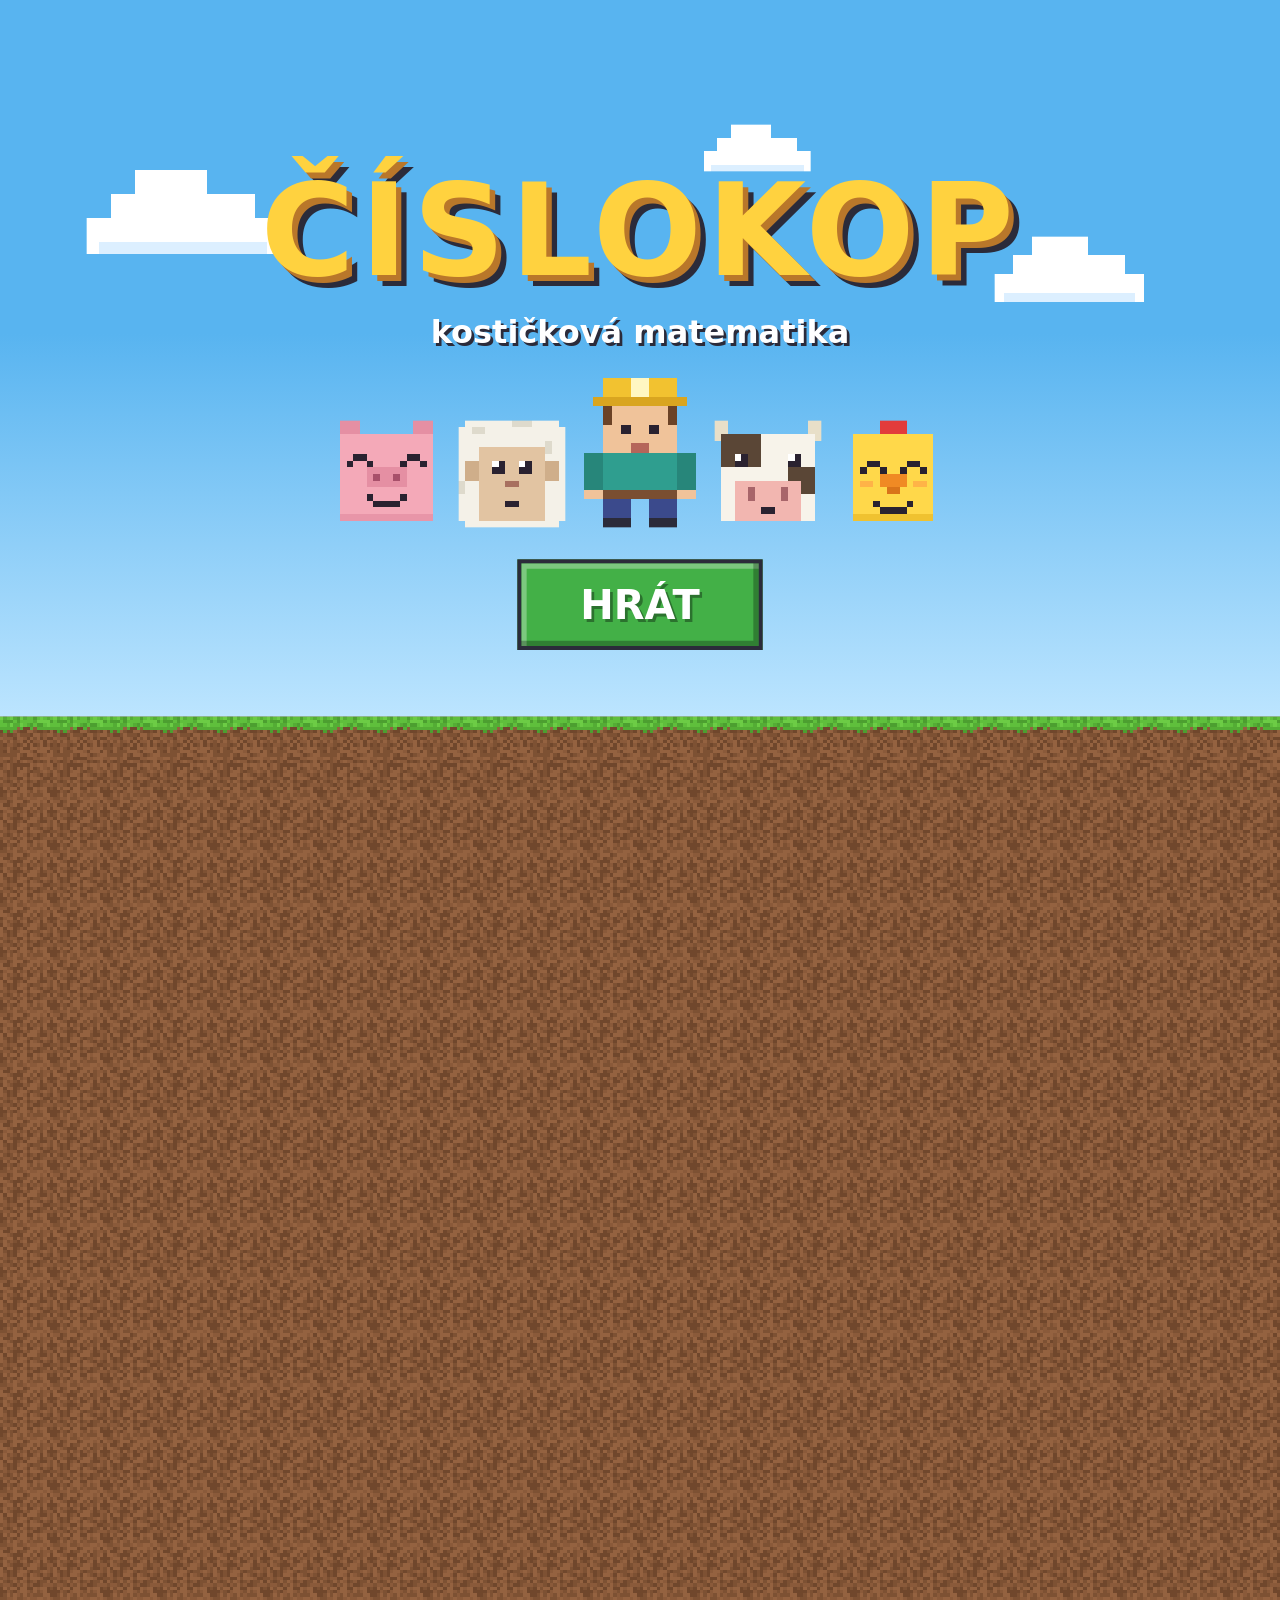
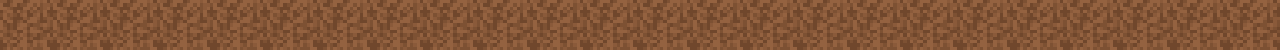
==== index.html @ ec6ec652 "Číslokop: kostičková matematika pro prvňáky jako PWA Tři světy, 27 úrovní, čtyři minihry (krmení, ce" ====
<!DOCTYPE html>
<html lang="cs">
<head>
<meta charset="utf-8">
<title>Číslokop — kostičková matematika</title>
<meta name="viewport" content="width=device-width, initial-scale=1, maximum-scale=1, user-scalable=no, viewport-fit=cover">
<meta name="theme-color" content="#58b4f0">
<!-- PWA / iOS "Přidat na plochu" -->
<link rel="manifest" href="manifest.webmanifest">
<meta name="apple-mobile-web-app-capable" content="yes">
<meta name="mobile-web-app-capable" content="yes">
<meta name="apple-mobile-web-app-status-bar-style" content="black-translucent">
<meta name="apple-mobile-web-app-title" content="Číslokop">
<link rel="apple-touch-icon" href="icons/icon-180.png">
<link rel="icon" type="image/png" sizes="192x192" href="icons/icon-192.png">
<link rel="stylesheet" href="css/style.css">
</head>
<body>
<!-- sonda: z ní se čtou safe-area insety (výřez displeje, home indicator) -->
<div id="safearea"></div>

<!-- Scéna má pevnou logickou výšku 540 px a celá se zvětšuje podle okna. -->
<div id="stage">

  <!-- úvod -->
  <section id="scr-title" class="screen">
    <div class="sky-clouds"></div>
    <div class="title-box">
      <h1 class="logo">ČÍSLOKOP</h1>
      <p class="logo-sub">kostičková matematika</p>
      <div class="title-crew" id="titleCrew"></div>
      <button id="btnPlay" class="btn ok big">HRÁT</button>
    </div>
    <div class="title-ground"></div>
  </section>

  <!-- mapa úrovní -->
  <section id="scr-map" class="screen hidden">
    <div id="mapScroll"><div id="mapInner"></div></div>
    <div class="map-top">
      <div class="map-logo">ČÍSLOKOP</div>
      <div class="map-stars"><span class="px star-ic"></span><b id="mapStars">0</b></div>
      <button id="btnSettings" class="btn round" aria-label="Nastavení"></button>
    </div>
  </section>

  <!-- úroveň -->
  <section id="scr-level" class="screen hidden">
    <div class="level-ground"></div>
    <div id="topbar">
      <button id="btnBack" class="btn round" aria-label="Zpět na mapu"></button>
      <div id="lights"></div>
      <div id="promptBox">
        <span id="prompt"></span>
        <button id="btnSpeak" class="speak" aria-label="Přečíst nahlas"></button>
      </div>
      <button id="btnHint" class="btn round hintbtn" aria-label="Nápověda">?</button>
    </div>
    <div id="play"></div>
  </section>

  <!-- výsledek úrovně -->
  <div id="ov-result" class="overlay hidden">
    <div class="panel">
      <h2 id="resTitle">Hotovo!</h2>
      <div id="resStars" class="res-stars"></div>
      <p id="resText" class="res-text"></p>
      <div class="panel-btns">
        <button id="btnResMap" class="btn round" aria-label="Mapa"></button>
        <button id="btnResAgain" class="btn round" aria-label="Znovu"></button>
        <button id="btnResNext" class="btn ok big">DALŠÍ</button>
      </div>
    </div>
  </div>

  <!-- nastavení (pro rodiče) -->
  <div id="ov-settings" class="overlay hidden">
    <div class="panel">
      <h2>Nastavení</h2>
      <button id="setSound" class="btn wide"></button>
      <button id="setUnlock" class="btn wide"></button>
      <button id="setReset" class="btn wide no"></button>
      <button id="setClose" class="btn ok wide">Zavřít</button>
      <p class="ver" id="ver"></p>
    </div>
  </div>

  <div id="confetti"></div>
</div>

<!-- na výšku se hrát nedá pohodlně -->
<div id="rotate" class="hidden"><div class="rot-phone"></div><p>Otoč telefon na šířku</p></div>

<script src="js/util.js"></script>
<script src="js/store.js"></script>
<script src="js/audio.js"></script>
<script src="js/art.js"></script>
<script src="js/levels.js"></script>
<script src="js/games/feed.js"></script>
<script src="js/games/cart.js"></script>
<script src="js/games/lift.js"></script>
<script src="js/games/chest.js"></script>
<script src="js/main.js"></script>
</body>
</html>
---- css/style.css ----
* { margin: 0; padding: 0; box-sizing: border-box; -webkit-tap-highlight-color: transparent; }

html, body {
  width: 100%; height: 100%;
  overflow: hidden;
  overscroll-behavior: none;
  background: #58b4f0;
  font-family: ui-rounded, "SF Pro Rounded", "Arial Rounded MT Bold", "Nunito", "Trebuchet MS", system-ui, sans-serif;
  touch-action: manipulation;
  -webkit-user-select: none; user-select: none;
  -webkit-touch-callout: none;
}
button { font: inherit; color: inherit; cursor: pointer; border-radius: 0; -webkit-appearance: none; appearance: none; }
.hidden { display: none !important; }

/* neviditelná sonda — main.js si z ní přečte safe-area insety */
#safearea {
  position: fixed; left: 0; top: 0; width: 0; height: 0;
  padding: env(safe-area-inset-top) env(safe-area-inset-right)
           env(safe-area-inset-bottom) env(safe-area-inset-left);
  visibility: hidden; pointer-events: none;
}

/* ---- scéna: pevných 540 px na výšku, zvětšuje ji main.js ---- */
#stage {
  position: absolute; left: 0; top: 0;
  width: 960px; height: 540px;
  transform-origin: 0 0;
  font-size: 20px; color: #2b2b3a;
}
.screen { position: absolute; inset: 0; isolation: isolate; }
/* pozadí přesahuje scénu, aby okraje kolem výřezu displeje nebyly holé */
.screen::before {
  content: ""; position: absolute; inset: -600px; z-index: -2;
  background: linear-gradient(#58b4f0 45%, #bfe6ff 62%);
}
.px { image-rendering: pixelated; background-size: 100% 100%; background-repeat: no-repeat; }
.ic { width: 26px; height: 26px; fill: currentColor; display: block; }

/* ---- tlačítka ---- */
.btn {
  height: 52px; padding: 0 18px;
  font-weight: 800; color: #fff;
  background: #7a7f8c; border: 3px solid #2b2b3a;
  box-shadow: inset -4px -4px 0 rgba(0, 0, 0, .28), inset 4px 4px 0 rgba(255, 255, 255, .3);
  text-shadow: 2px 2px 0 rgba(0, 0, 0, .35);
}
.btn:active { transform: translateY(2px); filter: brightness(.9); }
.btn:disabled { filter: grayscale(.8) brightness(.75); }
.btn.ok { background: #43b047; }
.btn.no { background: #d9534f; }
.btn.round { width: 52px; padding: 0; display: grid; place-items: center; flex: none; }
.btn.big { height: 68px; font-size: 30px; padding: 0 44px; }
.btn.wide { display: block; width: 100%; margin-top: 10px; font-size: 19px; }
.btn.ready { animation: pulse 1s infinite; }

/* ---- úvod ---- */
.title-box { position: absolute; inset: 0 0 70px; display: flex; flex-direction: column; align-items: center; justify-content: center; gap: 6px; }
.logo {
  font-size: 96px; font-weight: 900; letter-spacing: 4px; color: #ffd23f;
  text-shadow: 4px 4px 0 #b9772a, 8px 8px 0 #2b2b3a;
}
.logo-sub { font-size: 24px; font-weight: 800; color: #fff; text-shadow: 2px 2px 0 #2b2b3a; margin-bottom: 14px; }
.title-crew { display: flex; align-items: flex-end; gap: 14px; margin-bottom: 18px; }
.crew-face { width: 80px; height: 80px; }
.crew-hero { width: 84px; height: 112px; }
.title-ground, .level-ground {
  position: absolute; left: -600px; right: -600px; height: 700px; z-index: -1;
  background-image: var(--t-grass), var(--t-dirt);
  background-size: 40px 40px; background-repeat: repeat-x, repeat;
  image-rendering: pixelated;
}
.title-ground { top: calc(100% - 70px); }
.level-ground { top: calc(100% - 28px); }
.sky-clouds {
  position: absolute; inset: 0; z-index: -1; image-rendering: pixelated;
  background: var(--s-cloud) 8% 60px / 144px 63px no-repeat, var(--s-cloud) 88% 110px / 112px 49px no-repeat,
              var(--s-cloud) 60% 26px / 80px 35px no-repeat;
}

/* ---- mapa ---- */
#mapScroll {
  position: absolute; inset: 0; overflow-x: auto; overflow-y: hidden;
  -webkit-overflow-scrolling: touch; scrollbar-width: none; touch-action: pan-x;
}
#mapScroll::-webkit-scrollbar { display: none; }
#mapInner { position: relative; height: 540px; }
.mworld { position: absolute; top: 0; bottom: 0; image-rendering: pixelated; }
.mworld.t-louka {
  background: var(--s-cloud) 120px 80px / 144px 63px no-repeat, var(--s-cloud) 640px 130px / 96px 42px no-repeat,
              var(--s-cloud) 1100px 70px / 128px 56px no-repeat, linear-gradient(#58b4f0 45%, #bfe6ff 62%);
}
.mworld.t-les {
  background: var(--s-cloud) 300px 90px / 128px 56px no-repeat, var(--s-cloud) 980px 120px / 96px 42px no-repeat,
              linear-gradient(#3d9bc0 40%, #a9e2c4 62%);
}
.mworld.t-dul { background: linear-gradient(rgba(22, 20, 34, .78), rgba(22, 20, 34, .6)), var(--t-stone) 0 0 / 40px 40px; }
.mcol {
  position: absolute; bottom: 0; image-rendering: pixelated;
  background-image: var(--t-grass), var(--t-dirt);
  background-size: 40px 40px; background-repeat: repeat-x, repeat;
}
.mcol.t-dul { background-image: var(--t-stone), var(--t-stone); box-shadow: inset 0 4px 0 #a9aab0; }
.wsign {
  position: absolute; left: 12px; bottom: 100%; margin-bottom: 26px; padding: 6px 14px;
  background: var(--t-planks) 0 0 / 32px 32px; image-rendering: pixelated;
  border: 4px solid #5e3d1c; font-weight: 800; font-size: 22px; color: #fff; text-shadow: 2px 2px 0 #2b2b3a;
}
.wsign::after { content: ""; position: absolute; left: 50%; top: 100%; width: 10px; height: 30px; margin: 4px 0 0 -5px; background: #5e3d1c; }
.node {
  position: absolute; width: 80px; height: 80px; padding: 0; z-index: 2;
  background: var(--t-planks) 0 0 / 40px 40px; image-rendering: pixelated;
  border: 4px solid #5e3d1c; display: grid; place-items: center;
  box-shadow: inset -4px -4px 0 rgba(0, 0, 0, .2), inset 4px 4px 0 rgba(255, 255, 255, .25);
}
.node::after { content: ""; position: absolute; left: 50%; top: 100%; width: 12px; height: 16px; margin: 4px 0 0 -6px; background: #5e3d1c; z-index: -1; }
.node-ic { width: 50px; height: 50px; background-size: contain; background-position: center; }
.node-ic.svg { color: #fff; display: grid; place-items: center; filter: drop-shadow(2px 2px 0 #2b2b3a); }
.node-ic.svg .ic { width: 40px; height: 40px; }
.node-num {
  position: absolute; left: -14px; top: -14px; min-width: 30px; height: 30px; padding: 0 4px;
  background: #2b2b3a; color: #fff; font-size: 17px; font-weight: 800; line-height: 26px; border: 2px solid #fff;
}
.node-stars { position: absolute; left: 50%; bottom: -15px; transform: translateX(-50%); display: none; gap: 1px; }
.node-stars .px { width: 21px; height: 21px; }
.node.done .node-stars { display: flex; }
.node.done { border-color: #2f8f2f; }
.node.locked { filter: grayscale(1) brightness(.72); }
.node.current { border-color: #ffd23f; animation: bob 1s infinite; }
.map-hero { position: absolute; width: 36px; height: 48px; z-index: 3; }
.deco { position: absolute; bottom: 100%; }
.tree { width: 72px; }
.tree .crown { height: 64px; background: var(--t-leaves) 0 0 / 32px 32px; image-rendering: pixelated; box-shadow: inset 0 -6px 0 rgba(0, 0, 0, .18); }
.tree .trunk { width: 20px; height: 44px; margin: 0 auto; background: var(--t-log) 0 0 / 20px 20px; image-rendering: pixelated; }
.tree.tall .trunk { height: 92px; }
.flower { width: 20px; height: 32px; background-image: var(--s-flower); }
.torch { width: 16px; height: 40px; background-image: var(--s-torch); }
.ore { bottom: auto; width: 40px; height: 40px; background: var(--t-ore) 0 0 / 100% 100%; image-rendering: pixelated; }
.map-top {
  position: absolute; left: 0; right: 0; top: 0; padding: 10px 14px;
  display: flex; align-items: center; gap: 12px; pointer-events: none;
}
.map-top > * { pointer-events: auto; }
.map-logo { flex: 1; font-size: 30px; font-weight: 900; letter-spacing: 2px; color: #ffd23f; text-shadow: 2px 2px 0 #b9772a, 4px 4px 0 #2b2b3a; pointer-events: none; }
.map-stars {
  display: flex; align-items: center; gap: 8px; height: 52px; padding: 0 14px;
  background: #2b2b3a; color: #fff; font-size: 22px; border: 3px solid #fff;
}
.star-ic { width: 30px; height: 30px; background-image: var(--s-star); }

/* ---- úroveň: horní lišta ---- */
.theme-les::before { background: linear-gradient(#3d9bc0 40%, #a9e2c4 62%); }
.theme-dul::before { background: linear-gradient(rgba(22, 20, 34, .78), rgba(22, 20, 34, .62)), var(--t-stone) 0 0 / 40px 40px; image-rendering: pixelated; }
.theme-dul .level-ground { background-image: var(--t-stone), var(--t-stone); }
#topbar { position: absolute; left: 0; right: 0; top: 0; height: 68px; display: flex; align-items: center; gap: 10px; padding: 0 12px; }
#lights { display: flex; gap: 5px; }
#lights i { width: 20px; height: 20px; background: #2b2b3a; border: 3px solid #fff; }
#lights i.on { background: #3fd8e8; }
#lights i.cur { background: #ffd23f; animation: blink 1s infinite; }
#promptBox {
  flex: 1; min-width: 0; height: 52px; display: flex; align-items: center; gap: 8px; padding: 0 6px 0 16px;
  background: #fff8e4; border: 3px solid #2b2b3a; box-shadow: inset -4px -4px 0 rgba(0, 0, 0, .12);
}
#prompt { flex: 1; min-width: 0; font-size: 21px; font-weight: 800; line-height: 1.1; }
.speak { width: 40px; height: 40px; flex: none; display: grid; place-items: center; background: #bfe3ff; border: 3px solid #3f7fb5; color: #17324d; }
.hintbtn { background: #ffb21f; font-size: 30px; }
.hintbtn.nudge { animation: nudge 1.2s infinite; }
#play { position: absolute; left: 0; right: 0; top: 68px; bottom: 0; }

/* ---- krmení ---- */
.feed { position: absolute; inset: 0; display: flex; gap: 16px; padding: 4px 16px 30px; }
.feed-pens { flex: 1; display: flex; justify-content: space-evenly; align-items: flex-end; gap: 10px; }
.pen { display: flex; flex-direction: column; align-items: center; }
.pen .face { width: 112px; height: 112px; margin-bottom: 2px; }
.pen .meter { order: 1; }
.pen .trough { order: 2; }
.trough {
  width: 100%; min-height: 150px; padding: 12px 6px 8px;
  display: flex; flex-wrap: wrap; align-content: flex-end; align-items: flex-end; justify-content: center; gap: 5px;
  background: #c99558; border: 5px solid #7d5a30;
  box-shadow: inset 0 8px 0 rgba(0, 0, 0, .2), inset 0 -6px 0 rgba(255, 255, 255, .18);
}
.meter { display: flex; flex-wrap: wrap; justify-content: center; gap: 3px; margin-bottom: 4px; padding: 4px; background: rgba(43, 43, 58, .75); }
.meter i { width: 14px; height: 14px; background: #2b2b3a; border: 2px solid #fff; }
.meter i.on { background: #5fbf3c; }
.meter i.over { background: #e23b3b; }
.feed-table { width: 290px; display: flex; flex-direction: column; background: #d8c8a0; border: 4px solid #5e3d1c; box-shadow: inset 0 0 0 4px #efe2c0; }
.feed-table-label { text-align: center; font-weight: 800; font-size: 17px; color: #fff; background: #5e3d1c; padding: 2px 0 4px; }
.feed-table-in { flex: 1; display: flex; flex-wrap: wrap; align-content: center; align-items: center; justify-content: center; gap: 10px; padding: 10px; }
.piece { position: relative; touch-action: none; cursor: grab; flex: none; }
.piece.dragging { z-index: 60; filter: drop-shadow(0 8px 0 rgba(0, 0, 0, .25)); }
.piece.sel { outline: 4px solid #ffd23f; outline-offset: 2px; }
.crate { display: grid; gap: 2px; padding: 4px; background: #f4e7c4; border: 3px solid #7d5a30; }
.pie { background: var(--t-pie) 0 0 / 42px 42px; image-rendering: pixelated; border: 4px solid #b9772a; }
.pie.p4 { width: 84px; height: 84px; }
.pie.p2 { width: 42px; height: 84px; }
.pie.p1 { width: 42px; height: 42px; }

/* ---- truhla ---- */
.chest { position: absolute; inset: 0; display: flex; align-items: center; justify-content: center; gap: 22px; padding: 0 12px 30px; }
.chest-side { position: relative; width: 170px; align-self: flex-end; display: flex; justify-content: center; }
.chest-box { width: 160px; height: 140px; }
.chest-gem { position: absolute; left: 50%; top: 0; width: 60px; height: 54px; margin-left: -30px; animation: rise 1s ease-out forwards; }
.chest-panel {
  position: relative; width: 720px; height: 424px; padding: 12px 96px 12px 14px;
  display: flex; flex-direction: column; align-items: center;
  background: #3d4a5c; border: 5px solid #1f2733;
  box-shadow: inset -5px -5px 0 rgba(0, 0, 0, .25), inset 5px 5px 0 rgba(255, 255, 255, .12);
}
.chest-board { flex: 1; display: flex; flex-direction: column; align-items: center; justify-content: center; gap: 6px; }
.chest-board.eq { flex-direction: row; gap: 14px; }
.prow { display: flex; gap: 6px; }
.cell {
  width: 92px; height: 68px; padding: 0;
  font-size: 38px; font-weight: 800; color: #3b2a14;
  background: var(--t-brick) 0 0 / 32px 32px; image-rendering: pixelated;
  border: 4px solid #a8873a;
}
.cell.blank { background: #26303d; border: 4px dashed #8fa3bd; color: #fff; }
.cell.blank.filled { background: #bfe3ff; border: 4px solid #3f7fb5; color: #17324d; }
.cell.sel { outline: 5px solid #ffd23f; outline-offset: 2px; }
.cell.hl { box-shadow: 0 0 0 5px #ff9f1c; }
.cell.bad { background: #ffb3ad; border: 4px solid #c0392b; color: #7a1a12; }
.cell.good { background: #b8f0a8; border: 4px solid #2f8f2f; color: #174d17; }
.rows4 .cell { width: 80px; height: 58px; font-size: 32px; }
.rows2 .cell { width: 108px; height: 84px; font-size: 46px; }
.eq .cell { width: 104px; height: 104px; font-size: 54px; }
.sign { font-size: 58px; font-weight: 800; color: #fff; }
.chest-help { height: 44px; display: flex; align-items: center; justify-content: center; }
.help-line { display: flex; align-items: center; gap: 3px; padding: 5px 10px; background: #fff; border: 3px solid #2b2b3a; }
.help-line b { margin: 0 8px; font-size: 22px; }
.cube { display: block; width: 14px; height: 14px; border: 2px solid #2b2b3a; }
.cube.a { background: #f08a24; }
.cube.b { background: #3fd8e8; }
.cube.q { background: #fff; border-style: dashed; }
.cube.gap { margin-right: 7px; }
.chest-keys { display: flex; gap: 5px; justify-content: center; margin-top: 8px; min-height: 56px; }
.key {
  width: 48px; height: 56px; padding: 0;
  font-size: 30px; font-weight: 800; color: #3b2a14;
  background: #f3c98b; border: 3px solid #7d5a30;
  box-shadow: inset -3px -3px 0 rgba(0, 0, 0, .2), inset 3px 3px 0 rgba(255, 255, 255, .45);
}
.key:active { transform: translateY(2px); filter: brightness(.9); }
.key.del { width: 56px; background: #e48a84; display: grid; place-items: center; --hole: #7a1a12; }
.key.tile { width: 66px; background: #bfe3ff; border-color: #3f7fb5; color: #17324d; }
.key.tile.used { visibility: hidden; }
.chest-ok { position: absolute; right: 14px; top: 50%; width: 68px; height: 88px; margin-top: -44px; padding: 0; display: grid; place-items: center; }
.chest-ok .ic { width: 40px; height: 40px; }

/* ---- cesta se šipkami ---- */
.cart { position: absolute; inset: 0; }
.cart-field { position: absolute; left: 0; right: 0; top: 0; bottom: 190px; display: grid; place-items: center; }
.cart.direct .cart-field { right: 280px; bottom: 30px; }
.cart-grid { position: relative; border: 5px solid #2b2b3a; box-sizing: content-box; box-shadow: 0 8px 0 rgba(0, 0, 0, .25); }
.gc { position: absolute; background-size: 100% 100%; image-rendering: pixelated; }
.gc.floor { background-image: var(--t-meadow); }
.theme-les .gc.floor { background-image: var(--t-moss); }
.theme-dul .gc.floor { background-image: var(--t-floor); }
.gc.rock { background-image: var(--t-rock); }
.gc.lava { background-image: var(--t-lava); animation: lava 1s steps(2) infinite; }
.gem.taken { display: none; }
.gc .gem { position: absolute; left: 22%; top: 25%; width: 56%; height: 50%; animation: bob 1.4s infinite; }
.gc .goal { position: absolute; left: 10%; top: 14%; width: 80%; height: 70%; }
.cart-grid .hero { position: absolute; z-index: 3; transition: left .2s linear, top .2s linear; }
.hero.burn { filter: sepia(1) saturate(7) hue-rotate(-35deg); }
.cart-ghost i {
  position: absolute; width: 12px; height: 12px; margin: -6px; z-index: 2;
  background: #ffd23f; border: 2px solid #2b2b3a; animation: blink .8s infinite;
}
.cart-bar {
  position: absolute; left: 50%; bottom: 36px; transform: translateX(-50%);
  display: grid; grid-template-columns: 62px auto; gap: 6px; padding: 8px;
  background: #3d4a5c; border: 5px solid #1f2733;
}
.cart-bar .btn { width: 62px; height: 58px; padding: 0; display: grid; place-items: center; }
.cart-row { display: flex; align-items: center; gap: 5px; min-width: 520px; min-height: 58px; padding: 4px; background: #26303d; }
.cart-row.bank { background: transparent; }
.ptile {
  width: 58px; height: 50px; padding: 0; flex: none;
  display: flex; align-items: center; justify-content: center; gap: 2px;
  font-size: 25px; font-weight: 800; color: #17324d;
  background: #bfe3ff; border: 3px solid #3f7fb5;
  box-shadow: inset -3px -3px 0 rgba(0, 0, 0, .18), inset 3px 3px 0 rgba(255, 255, 255, .5);
}
.ptile .ic { width: 22px; height: 22px; }
.ptile.slot { background: transparent; border: 3px dashed #5d6f86; box-shadow: none; }
.ptile.add { background: #f3c98b; border-color: #7d5a30; color: #3b2a14; }
.ptile.add .ic { width: 30px; height: 30px; }
.ptile.active { background: #ffd23f; transform: translateY(-5px); }
.cart .ptile.used { visibility: hidden; }
.cart.direct .cart-bar { left: auto; right: 34px; bottom: 50%; transform: translateY(50%); display: block; padding: 0; background: none; border: 0; }
.dpad { display: grid; grid-template-areas: ". U ." "L . R" ". D ."; grid-template-columns: repeat(3, 74px); grid-template-rows: repeat(3, 74px); gap: 4px; }
.dpad .btn { width: 74px; height: 74px; background: #f3c98b; color: #3b2a14; }
.dpad .ic { width: 42px; height: 42px; }
.dirU { grid-area: U; } .dirL { grid-area: L; } .dirR { grid-area: R; } .dirD { grid-area: D; }

/* ---- výtah ---- */
.lift { position: absolute; inset: 0; display: flex; align-items: flex-end; justify-content: center; gap: 56px; padding: 0 20px 28px; }
.lift-tower { position: relative; width: 290px; display: flex; flex-direction: column; box-shadow: 0 -8px 0 #5e3d1c; }
.lrow { display: flex; align-items: stretch; }
.lnum { width: 56px; display: grid; place-items: center; font-weight: 800; font-size: 22px; color: #fff; background: #6b4a2b; border-bottom: 2px solid #3d2710; }
.lrow.five .lnum { background: #8a5a2b; color: #ffd23f; }
.lshaft { width: 110px; background: #26303d; border: solid #7d5a30; border-width: 0 5px; box-shadow: inset 0 -2px 0 #3a4658; }
.lledge { flex: 1; position: relative; box-shadow: inset 0 -6px 0 #b98b52; }
.lledge .gem { position: absolute; left: 16px; bottom: 6px; height: 70%; min-height: 20px; aspect-ratio: 10 / 9; animation: bob 1.4s infinite; }
.lcabin {
  position: absolute; left: 61px; width: 100px; z-index: 2;
  display: flex; align-items: flex-end; justify-content: center;
  background: rgba(255, 210, 63, .22); border: 4px solid #f2c230; transition: bottom .28s linear;
}
.lcount {
  position: absolute; left: 100%; top: 50%; width: 38px; height: 38px; margin: -19px 0 0 10px; z-index: 5;
  display: grid; place-items: center; font-size: 24px; font-weight: 800; background: #fff; border: 3px solid #2b2b3a;
}
.lift.dense .lnum { font-size: 15px; }
.lift.predict .lrow { cursor: pointer; }
.lrow.wrong .lnum { background: #c0392b; }
.lrow.right .lnum { background: #2f8f2f; }
.lrow.target .lnum { background: #ff9f1c; color: #2b2b3a; }
.lrow.target .lledge { background: rgba(255, 159, 28, .35); }
.lift-side { width: 320px; align-self: center; display: flex; flex-direction: column; align-items: center; gap: 16px; }
.lift-btns { display: grid; grid-template-columns: repeat(2, 130px); gap: 12px; justify-content: center; }
.lbtn { height: 88px; padding: 0; font-size: 44px; display: flex; align-items: center; justify-content: center; gap: 6px; }
.lbtn.up { background: #43b047; }
.lbtn.down { background: #e08a2a; }
.lbtn .ic { width: 38px; height: 38px; }
.lift-q { font-size: 28px; font-weight: 800; color: #fff; text-shadow: 2px 2px 0 #2b2b3a; }
.lift-prog { display: flex; gap: 8px; }
.lift .ptile { width: 80px; height: 66px; font-size: 32px; }
.lift .ptile .ic { width: 28px; height: 28px; }
.ptile.up { background: #b8f0a8; border-color: #2f8f2f; color: #174d17; }
.ptile.down { background: #ffd9a8; border-color: #c96a12; color: #6b3606; }
.lift .ptile.active { background: #ffd23f; }
.lift .ptile.used { opacity: .35; }
.lift-tip { font-size: 19px; font-weight: 800; color: #fff; text-shadow: 2px 2px 0 #2b2b3a; }

/* ---- překryvy ---- */
.overlay { position: absolute; inset: -600px; z-index: 100; display: grid; place-items: center; background: rgba(15, 18, 30, .62); }
.panel {
  min-width: 400px; padding: 20px 30px 22px; text-align: center;
  background: #f4e7c4; border: 6px solid #5e3d1c;
  box-shadow: inset -5px -5px 0 rgba(0, 0, 0, .15), 0 10px 0 rgba(0, 0, 0, .3);
}
.panel h2 { font-size: 40px; font-weight: 900; color: #5e3d1c; }
.res-stars { display: flex; justify-content: center; gap: 12px; margin: 10px 0; }
.res-star { width: 76px; height: 76px; }
.res-text { font-size: 19px; font-weight: 700; max-width: 380px; margin: 0 auto; }
.panel-btns { display: flex; justify-content: center; align-items: center; gap: 12px; margin-top: 16px; }
.panel-btns .btn.round { width: 68px; height: 68px; }
.panel-btns .btn.round .ic { width: 34px; height: 34px; }
.ver { margin-top: 12px; font-size: 14px; opacity: .6; }
#confetti { position: absolute; inset: 0; z-index: 120; overflow: hidden; pointer-events: none; }
#confetti i { position: absolute; top: -20px; width: 12px; height: 12px; animation: fall 1.6s linear forwards; }

#rotate {
  position: fixed; inset: 0; z-index: 500; display: flex; flex-direction: column; align-items: center; justify-content: center; gap: 22px;
  background: #2b2b3a; color: #fff; font-size: 24px; font-weight: 800; text-align: center;
}
.rot-phone { width: 70px; height: 120px; border: 6px solid #fff; animation: turn 2s infinite; }

/* ---- animace ---- */
.pop { animation: pop .3s; }
.shake { animation: shake .4s; }
.hop { animation: hop .8s; }
.glow { animation: glow .6s 2; }
@keyframes pop { 0% { transform: scale(1.3); } 100% { transform: scale(1); } }
@keyframes shake { 20%, 60% { transform: translateX(-7px); } 40%, 80% { transform: translateX(7px); } }
@keyframes hop { 0%, 50%, 100% { transform: translateY(0); } 25%, 75% { transform: translateY(-16px); } }
@keyframes glow { 50% { box-shadow: 0 0 0 7px #ffd23f; filter: brightness(1.25); } }
@keyframes pulse { 50% { transform: scale(1.08); } }
@keyframes bob { 50% { transform: translateY(-5px); } }
@keyframes blink { 50% { opacity: .35; } }
@keyframes lava { 50% { filter: brightness(1.18); } }
@keyframes nudge { 0%, 60%, 100% { transform: rotate(0); } 70%, 90% { transform: rotate(-12deg) scale(1.15); } 80% { transform: rotate(12deg) scale(1.15); } }
@keyframes rise { 0% { transform: translateY(40px) scale(.4); opacity: 0; } 100% { transform: translateY(-70px) scale(1.3); opacity: 1; } }
@keyframes fall { 100% { transform: translateY(600px) rotate(540deg); } }
@keyframes turn { 0%, 30% { transform: rotate(0); } 60%, 100% { transform: rotate(90deg); } }
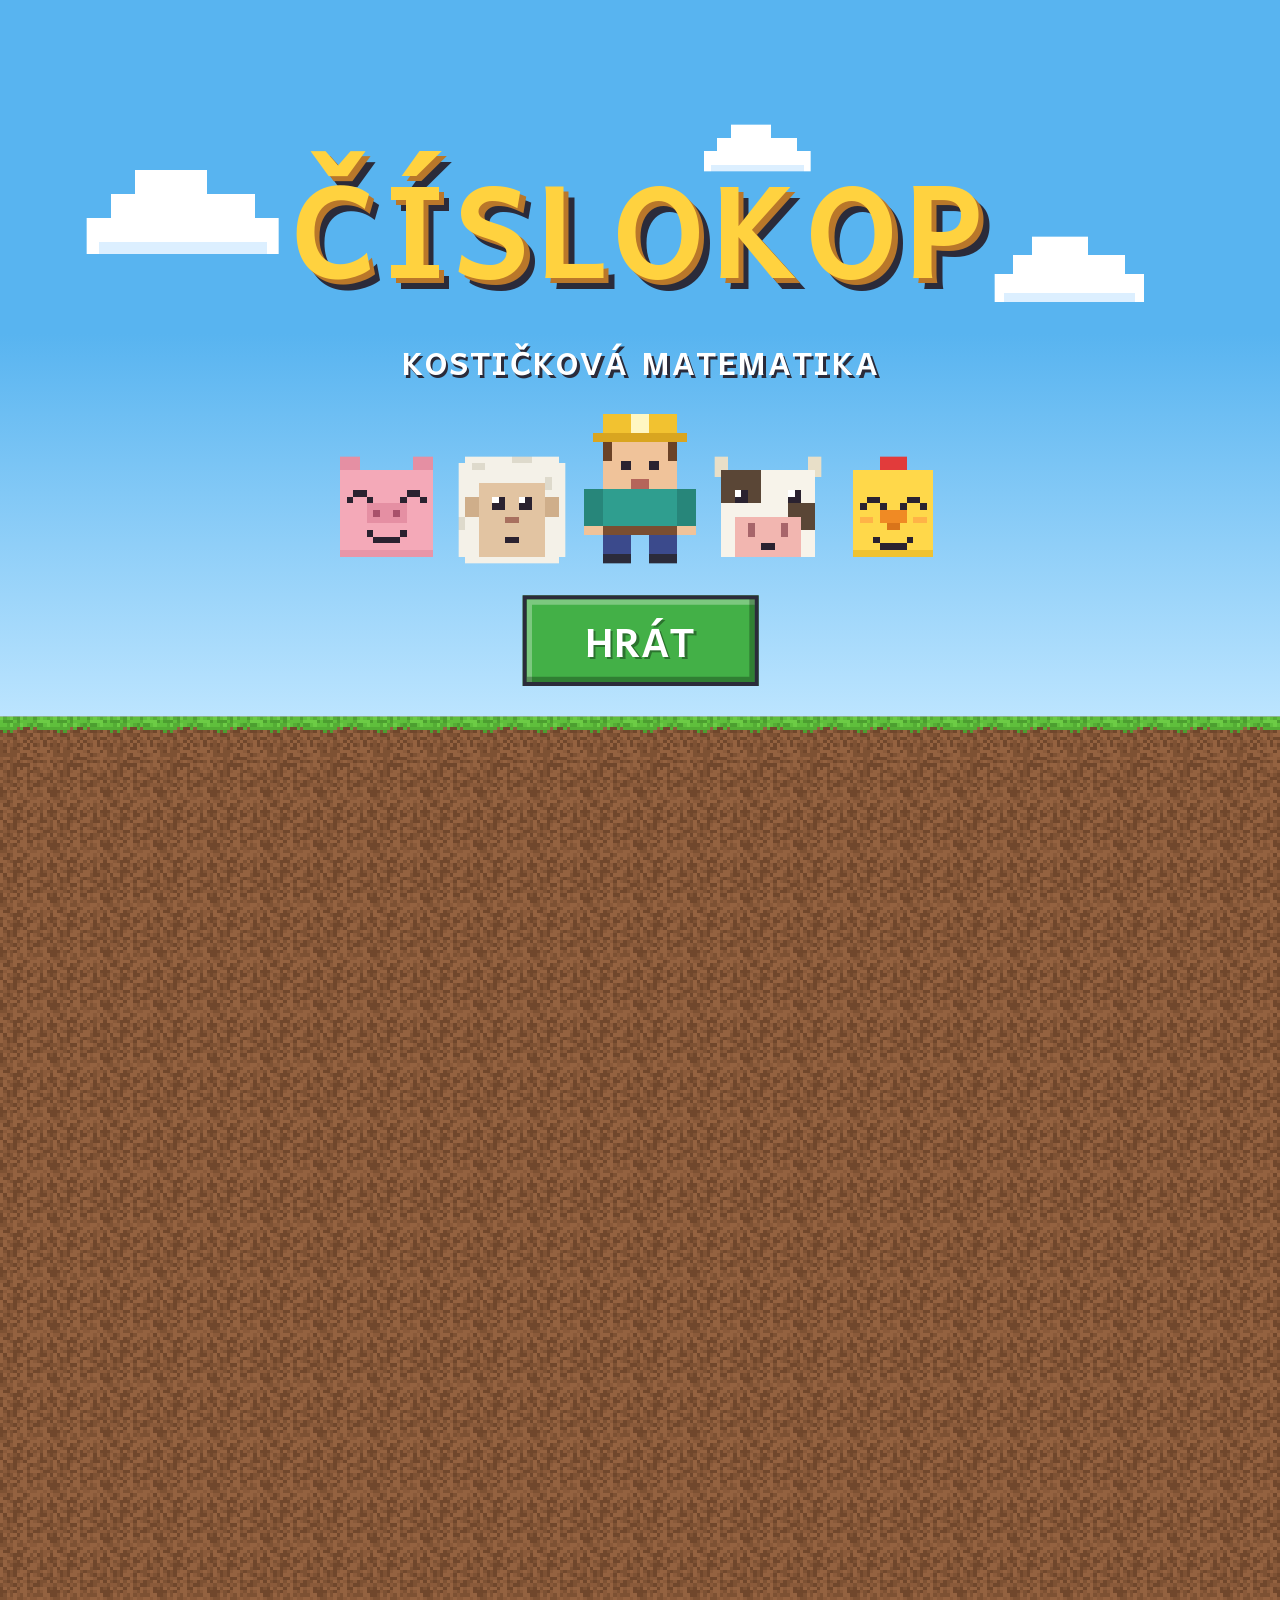
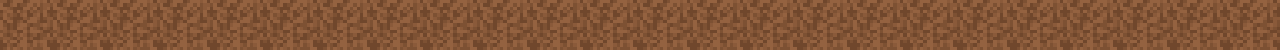
==== commit c13b9337: "Čitelnější zadání pro prvňáka: písmo Andika, krátké texty, velká písmena Na obrazovce zůstávají dvě " ====
--- a/index.html
+++ b/index.html
@@ -27,7 +27,7 @@
     <div class="sky-clouds"></div>
     <div class="title-box">
       <h1 class="logo">ČÍSLOKOP</h1>
-      <p class="logo-sub">kostičková matematika</p>
+      <p class="logo-sub kid">kostičková matematika</p>
       <div class="title-crew" id="titleCrew"></div>
       <button id="btnPlay" class="btn ok big">HRÁT</button>
     </div>
@@ -51,7 +51,7 @@
       <button id="btnBack" class="btn round" aria-label="Zpět na mapu"></button>
       <div id="lights"></div>
       <div id="promptBox">
-        <span id="prompt"></span>
+        <span id="prompt" class="kid"></span>
         <button id="btnSpeak" class="speak" aria-label="Přečíst nahlas"></button>
       </div>
       <button id="btnHint" class="btn round hintbtn" aria-label="Nápověda">?</button>
@@ -62,9 +62,9 @@
   <!-- výsledek úrovně -->
   <div id="ov-result" class="overlay hidden">
     <div class="panel">
-      <h2 id="resTitle">Hotovo!</h2>
+      <h2 id="resTitle" class="kid">Hotovo!</h2>
       <div id="resStars" class="res-stars"></div>
-      <p id="resText" class="res-text"></p>
+      <p id="resText" class="res-text kid"></p>
       <div class="panel-btns">
         <button id="btnResMap" class="btn round" aria-label="Mapa"></button>
         <button id="btnResAgain" class="btn round" aria-label="Znovu"></button>
@@ -78,6 +78,7 @@
     <div class="panel">
       <h2>Nastavení</h2>
       <button id="setSound" class="btn wide"></button>
+      <button id="setCaps" class="btn wide"></button>
       <button id="setUnlock" class="btn wide"></button>
       <button id="setReset" class="btn wide no"></button>
       <button id="setClose" class="btn ok wide">Zavřít</button>
@@ -89,7 +90,7 @@
 </div>
 
 <!-- na výšku se hrát nedá pohodlně -->
-<div id="rotate" class="hidden"><div class="rot-phone"></div><p>Otoč telefon na šířku</p></div>
+<div id="rotate" class="hidden"><div class="rot-phone"></div><p class="kid">Otoč telefon</p></div>
 
 <script src="js/util.js"></script>
 <script src="js/store.js"></script>
--- a/css/style.css
+++ b/css/style.css
@@ -1,3 +1,14 @@
+/* Andika — písmo navržené pro začínající čtenáře (jednobříškové „a“, zřetelné
+   I/l/1). Je přibalené, aby hra vypadala všude stejně a fungovala offline. */
+@font-face { font-family: "Andika"; font-weight: 400; font-display: swap; src: url(../fonts/andika-400-latin.woff2) format("woff2");
+  unicode-range: U+0000-00FF, U+0131, U+0152-0153, U+02BB-02BC, U+02C6, U+02DA, U+02DC, U+2000-206F, U+20AC, U+2122, U+2191, U+2193, U+2212, U+2215, U+FEFF, U+FFFD; }
+@font-face { font-family: "Andika"; font-weight: 400; font-display: swap; src: url(../fonts/andika-400-latin-ext.woff2) format("woff2");
+  unicode-range: U+0100-02BA, U+02BD-02C5, U+02C7-02CC, U+02CE-02D7, U+02DD-02FF, U+1E00-1E9F, U+20A0-20AB, U+20AD-20C4, U+2C60-2C7F, U+A720-A7FF; }
+@font-face { font-family: "Andika"; font-weight: 700; font-display: swap; src: url(../fonts/andika-700-latin.woff2) format("woff2");
+  unicode-range: U+0000-00FF, U+0131, U+0152-0153, U+02BB-02BC, U+02C6, U+02DA, U+02DC, U+2000-206F, U+20AC, U+2122, U+2191, U+2193, U+2212, U+2215, U+FEFF, U+FFFD; }
+@font-face { font-family: "Andika"; font-weight: 700; font-display: swap; src: url(../fonts/andika-700-latin-ext.woff2) format("woff2");
+  unicode-range: U+0100-02BA, U+02BD-02C5, U+02C7-02CC, U+02CE-02D7, U+02DD-02FF, U+1E00-1E9F, U+20A0-20AB, U+20AD-20C4, U+2C60-2C7F, U+A720-A7FF; }
+
 * { margin: 0; padding: 0; box-sizing: border-box; -webkit-tap-highlight-color: transparent; }
 
 html, body {
@@ -5,13 +16,16 @@
   overflow: hidden;
   overscroll-behavior: none;
   background: #58b4f0;
-  font-family: ui-rounded, "SF Pro Rounded", "Arial Rounded MT Bold", "Nunito", "Trebuchet MS", system-ui, sans-serif;
+  font-family: "Andika", ui-rounded, "Arial Rounded MT Bold", "Trebuchet MS", system-ui, sans-serif;
   touch-action: manipulation;
   -webkit-user-select: none; user-select: none;
   -webkit-touch-callout: none;
 }
 button { font: inherit; color: inherit; cursor: pointer; border-radius: 0; -webkit-appearance: none; appearance: none; }
 .hidden { display: none !important; }
+/* texty pro dítě: volitelně VELKÝMI písmeny a vždy s trochou vzduchu mezi slovy */
+.kid { word-spacing: .12em; }
+.caps .kid { text-transform: uppercase; letter-spacing: .04em; }
 
 /* neviditelná sonda — main.js si z ní přečte safe-area insety */
 #safearea {
@@ -161,7 +175,8 @@
   flex: 1; min-width: 0; height: 52px; display: flex; align-items: center; gap: 8px; padding: 0 6px 0 16px;
   background: #fff8e4; border: 3px solid #2b2b3a; box-shadow: inset -4px -4px 0 rgba(0, 0, 0, .12);
 }
-#prompt { flex: 1; min-width: 0; font-size: 21px; font-weight: 800; line-height: 1.1; }
+#prompt { flex: 1; min-width: 0; font-size: 28px; font-weight: 700; line-height: 1; white-space: nowrap; }
+#prompt.long { font-size: 23px; }
 .speak { width: 40px; height: 40px; flex: none; display: grid; place-items: center; background: #bfe3ff; border: 3px solid #3f7fb5; color: #17324d; }
 .hintbtn { background: #ffb21f; font-size: 30px; }
 .hintbtn.nudge { animation: nudge 1.2s infinite; }
@@ -185,7 +200,7 @@
 .meter i.on { background: #5fbf3c; }
 .meter i.over { background: #e23b3b; }
 .feed-table { width: 290px; display: flex; flex-direction: column; background: #d8c8a0; border: 4px solid #5e3d1c; box-shadow: inset 0 0 0 4px #efe2c0; }
-.feed-table-label { text-align: center; font-weight: 800; font-size: 17px; color: #fff; background: #5e3d1c; padding: 2px 0 4px; }
+.feed-table-label { text-align: center; font-weight: 800; font-size: 20px; color: #fff; background: #5e3d1c; padding: 2px 0 4px; }
 .feed-table-in { flex: 1; display: flex; flex-wrap: wrap; align-content: center; align-items: center; justify-content: center; gap: 10px; padding: 10px; }
 .piece { position: relative; touch-action: none; cursor: grab; flex: none; }
 .piece.dragging { z-index: 60; filter: drop-shadow(0 8px 0 rgba(0, 0, 0, .25)); }
@@ -325,7 +340,6 @@
 .lbtn.up { background: #43b047; }
 .lbtn.down { background: #e08a2a; }
 .lbtn .ic { width: 38px; height: 38px; }
-.lift-q { font-size: 28px; font-weight: 800; color: #fff; text-shadow: 2px 2px 0 #2b2b3a; }
 .lift-prog { display: flex; gap: 8px; }
 .lift .ptile { width: 80px; height: 66px; font-size: 32px; }
 .lift .ptile .ic { width: 28px; height: 28px; }
@@ -333,7 +347,7 @@
 .ptile.down { background: #ffd9a8; border-color: #c96a12; color: #6b3606; }
 .lift .ptile.active { background: #ffd23f; }
 .lift .ptile.used { opacity: .35; }
-.lift-tip { font-size: 19px; font-weight: 800; color: #fff; text-shadow: 2px 2px 0 #2b2b3a; }
+.lift-tip { font-size: 26px; font-weight: 800; color: #fff; text-shadow: 2px 2px 0 #2b2b3a; }
 
 /* ---- překryvy ---- */
 .overlay { position: absolute; inset: -600px; z-index: 100; display: grid; place-items: center; background: rgba(15, 18, 30, .62); }
@@ -345,7 +359,7 @@
 .panel h2 { font-size: 40px; font-weight: 900; color: #5e3d1c; }
 .res-stars { display: flex; justify-content: center; gap: 12px; margin: 10px 0; }
 .res-star { width: 76px; height: 76px; }
-.res-text { font-size: 19px; font-weight: 700; max-width: 380px; margin: 0 auto; }
+.res-text { font-size: 24px; font-weight: 700; max-width: 420px; margin: 0 auto; }
 .panel-btns { display: flex; justify-content: center; align-items: center; gap: 12px; margin-top: 16px; }
 .panel-btns .btn.round { width: 68px; height: 68px; }
 .panel-btns .btn.round .ic { width: 34px; height: 34px; }
